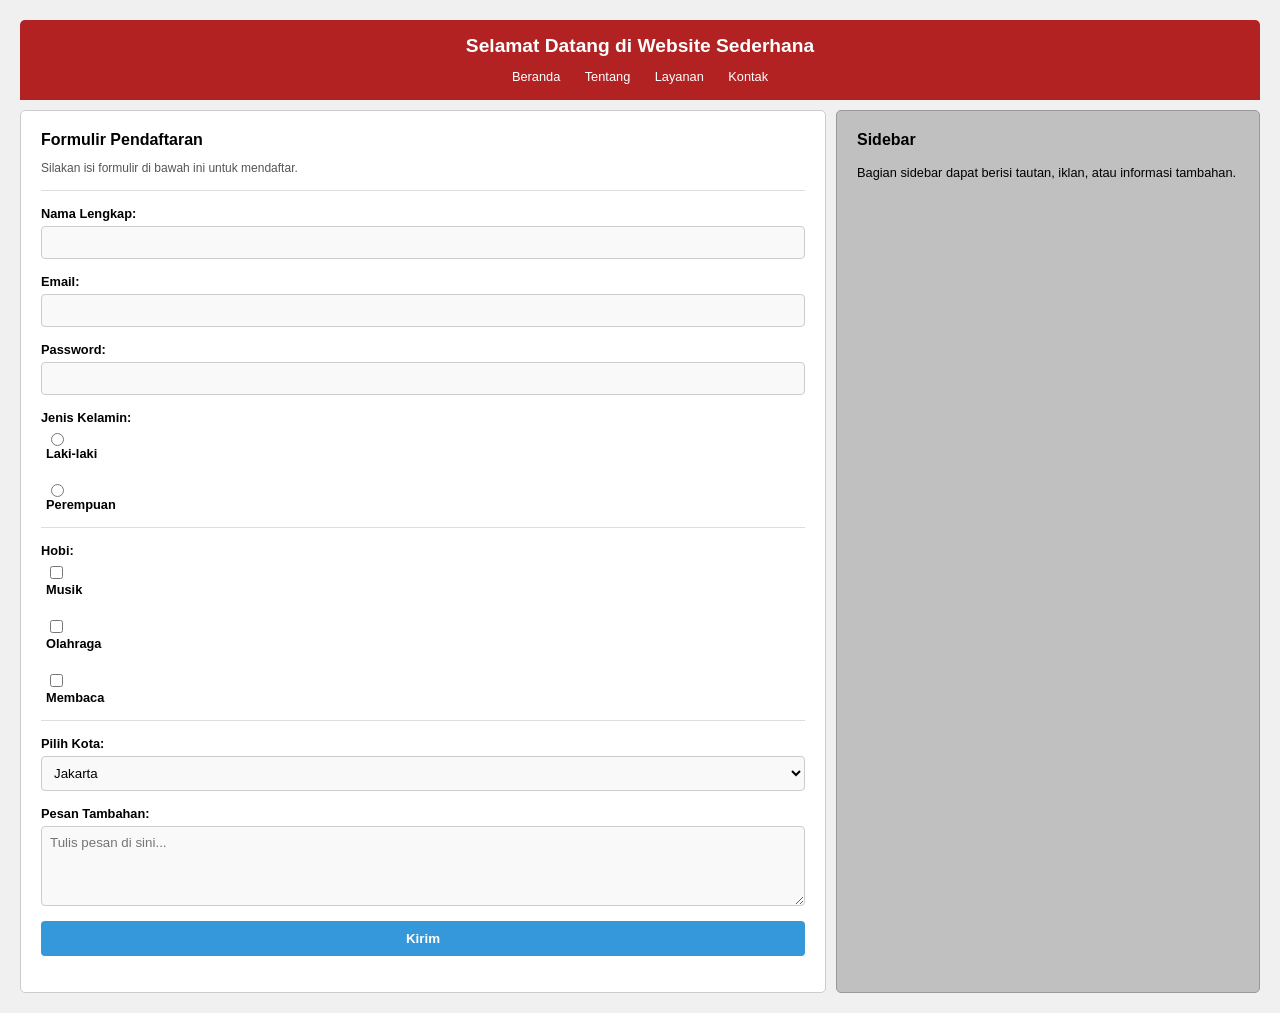
==== Praktikum 3/index.html @ b3ccc679 "Tugas Praktikum 3" ====
<html>
<head>
    <title>Tugas Praktikum - Formulir Pendaftaran</title>
    <link rel="stylesheet" href="style.css">
</head>
<body>

    <header>
        <h1>Selamat Datang di Website Sederhana</h1>
        <nav>
            <a href="#">Beranda</a>
            <a href="#">Tentang</a>
            <a href="#">Layanan</a>
            <a href="#">Kontak</a>
        </nav>
    </header>

    <div class="container">
        <main class="main-content">
            <h2>Formulir Pendaftaran</h2>
            <p>Silakan isi formulir di bawah ini untuk mendaftar.</p>
            <hr>

            <form action="#">
                <div class="form-group">
                    <label>Nama Lengkap:</label>
                    <input type="text" name="nama">
                </div>

                <div class="form-group">
                    <label>Email:</label>
                    <input type="email" name="email">
                </div>

                <div class="form-group">
                    <label>Password:</label>
                    <input type="password" name="password">
                </div>

                <div class="form-group">
                    <label>Jenis Kelamin:</label>
                    <div class="radio-group">
                        <input type="radio" name="gender" id="laki"> <label for="laki">Laki-laki</label><br>
                        <input type="radio" name="gender" id="perempuan"> <label for="perempuan">Perempuan</label>
                    </div>
                </div>
                <hr>

                <div class="form-group">
                    <label>Hobi:</label>
                    <div class="checkbox-group">
                        <input type="checkbox" name="hobi" id="musik"> <label for="musik">Musik</label><br>
                        <input type="checkbox" name="hobi" id="olahraga"> <label for="olahraga">Olahraga</label><br>
                        <input type="checkbox" name="hobi" id="membaca"> <label for="membaca">Membaca</label>
                    </div>
                </div>
                <hr>

                <div class="form-group">
                    <label>Pilih Kota:</label>
                    <select name="kota">
                        <option value="jakarta">Jakarta</option>
                        <option value="bandung">Bandung</option>
                        <option value="surabaya">Surabaya</option>
                    </select>
                </div>

                <div class="form-group">
                    <label>Pesan Tambahan:</label>
                    <textarea name="pesan" placeholder="Tulis pesan di sini..."></textarea>
                </div>

                <button type="submit" class="btn-kirim">Kirim</button>
            </form>
        </main>

        <aside class="sidebar">
            <h3>Sidebar</h3>
            <p>Bagian sidebar dapat berisi tautan, iklan, atau informasi tambahan.</p>
        </aside>
    </div>

</body>
</html>
---- Praktikum 3/style.css ----
* {
    box-sizing: border-box;
    font-family: Arial, sans-serif;
}

body {
    margin: 0;
    padding: 20px;
    background-color: #f0f0f0;
}

header {
    background-color: #b22222; /* Merah gelap */
    color: white;
    text-align: center;
    padding: 15px 0;
    border-radius: 5px 5px 0 0;
}

header h1 {
    margin: 0;
    font-size: 1.2rem;
}

nav {
    margin-top: 10px;
}

nav a {
    color: white;
    text-decoration: none;
    margin: 0 10px;
    font-size: 0.8rem;
}

.container {
    display: flex;
    gap: 10px;
    margin-top: 10px;
}

.main-content {
    flex: 2;
    background: white;
    padding: 20px;
    border-radius: 5px;
    border: 1px solid #ccc;
}

.main-content h2 {
    margin: 0;
    font-size: 1rem;
}

.main-content p {
    font-size: 0.75rem;
    color: #555;
}

.sidebar {
    flex: 1;
    background-color: #c0c0c0; 
    padding: 20px;
    border-radius: 5px;
    border: 1px solid #999;
}

.sidebar h3 {
    margin-top: 0;
    font-size: 1rem;
}

.sidebar p {
    font-size: 0.8rem;
}

.form-group {
    margin-bottom: 15px;
}

label {
    display: block;
    font-weight: bold;
    font-size: 0.8rem;
    margin-bottom: 5px;
}

input[type="text"],
input[type="email"],
input[type="password"],
select,
textarea {
    width: 100%;
    padding: 8px;
    border: 1px solid #ccc;
    border-radius: 4px;
    background-color: #f9f9f9;
}

textarea {
    height: 80px;
    resize: vertical;
}

.radio-group, .checkbox-group {
    font-size: 0.8rem;
    padding-left: 5px;
}

hr {
    border: 0;
    border-top: 1px solid #ddd;
    margin: 15px 0;
}

.btn-kirim {
    width: 100%;
    background-color: #3498db;
    color: white;
    padding: 10px;
    border: none;
    border-radius: 4px;
    cursor: pointer;
    font-weight: bold;
}

.btn-kirim:hover {
    background-color: #2980b9;
}
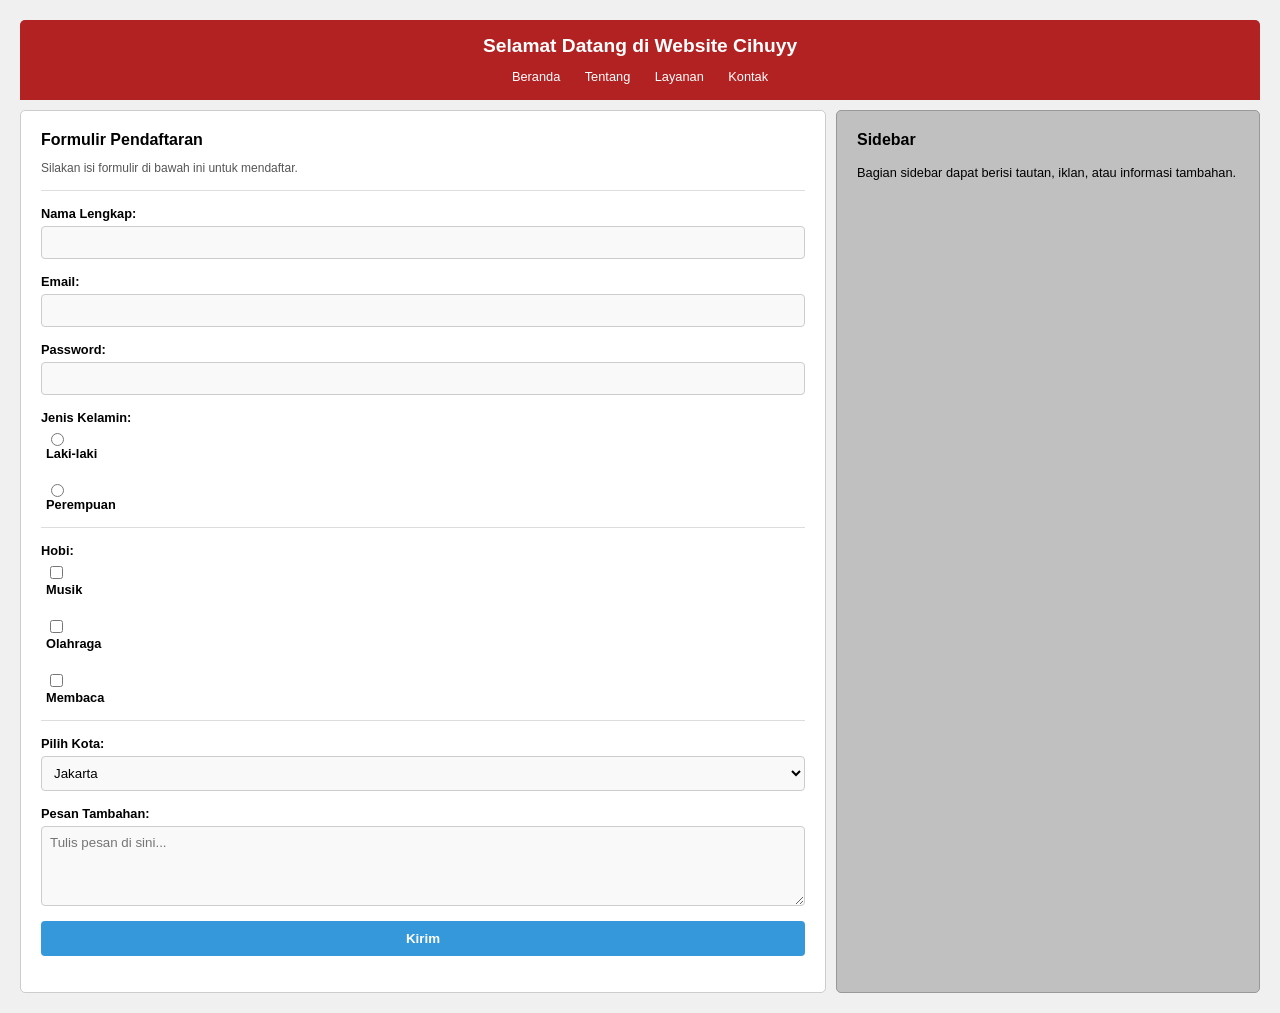
==== commit 8c5b278c: "Tugas Praktikum 3" ====
--- a/Praktikum 3/index.html
+++ b/Praktikum 3/index.html
@@ -6,7 +6,7 @@
 <body>
 
     <header>
-        <h1>Selamat Datang di Website Sederhana</h1>
+        <h1>Selamat Datang di Website Cihuyy</h1>
         <nav>
             <a href="#">Beranda</a>
             <a href="#">Tentang</a>
